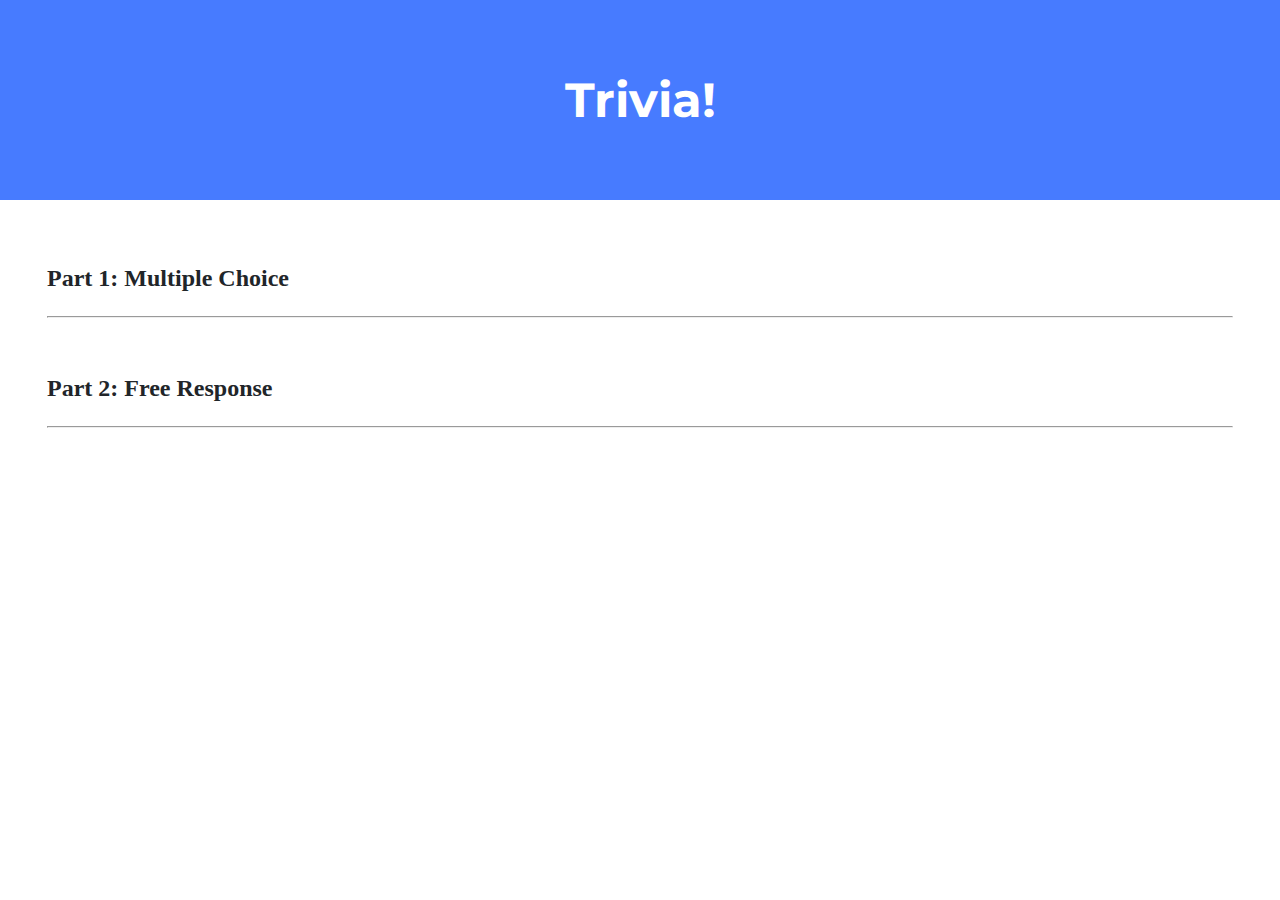
==== Web/lab8/index.html @ 6d224284 "LB8" ====
<!DOCTYPE html>

<html lang="en">
    <head>
        <link href="https://fonts.googleapis.com/css2?family=Montserrat:wght@500&display=swap" rel="stylesheet">
        <link href="styles.css" rel="stylesheet">
        <title>Trivia!</title>

        <script>

            // TODO: Add code to check answers to questions

        </script>

    </head>
    <body>

        <div class="jumbotron">
            <h1>Trivia!</h1>
        </div>

        <div class="container">

            <div class="section">
                <h2>Part 1: Multiple Choice </h2>
                <hr>

                <!-- TODO: Add multiple choice question here -->

            </div>

            <div class="section">
                <h2>Part 2: Free Response</h2>
                <hr>

                <!-- TODO: Add free response question here -->

            </div>

        </div>
    </body>
</html>
---- Web/lab8/styles.css ----
body {
    background-color: #fff;
    color: #212529;
    font-size: 1rem;
    font-weight: 400;
    line-height: 1.5;
    margin: 0;
    text-align: left;
}

.container {
    margin-left: auto;
    margin-right: auto;
    padding-left: 15px;
    padding-right: 15px;
}

.jumbotron {
    background-color: #477bff;
    color: #fff;
    margin-bottom: 2rem;
    padding: 2rem 1rem;
    text-align: center;
}

.section {
    padding: 0.5rem 2rem 1rem 2rem;
}

.section:hover {
    background-color: #f5f5f5;
    transition: color 2s ease-in-out, background-color 0.15s ease-in-out;
}

h1 {
    font-family: 'Montserrat', sans-serif;
    font-size: 48px;
}

button, input[type="submit"] {
    background-color: #d9edff;
    border: 1px solid transparent;
    border-radius: 0.25rem;
    font-size: 0.95rem;
    font-weight: 400;
    line-height: 1.5;
    padding: 0.375rem 0.75rem;
    text-align: center;
    transition: color 0.15s ease-in-out, background-color 0.15s ease-in-out, border-color 0.15s ease-in-out, box-shadow 0.15s ease-in-out;
    vertical-align: middle;
}


input[type="text"] {
    line-height: 1.8;
    width: 25%;
}

input[type="text"]:hover {
    background-color: #f5f5f5;
    transition: color 2s ease-in-out, background-color 0.15s ease-in-out;
}
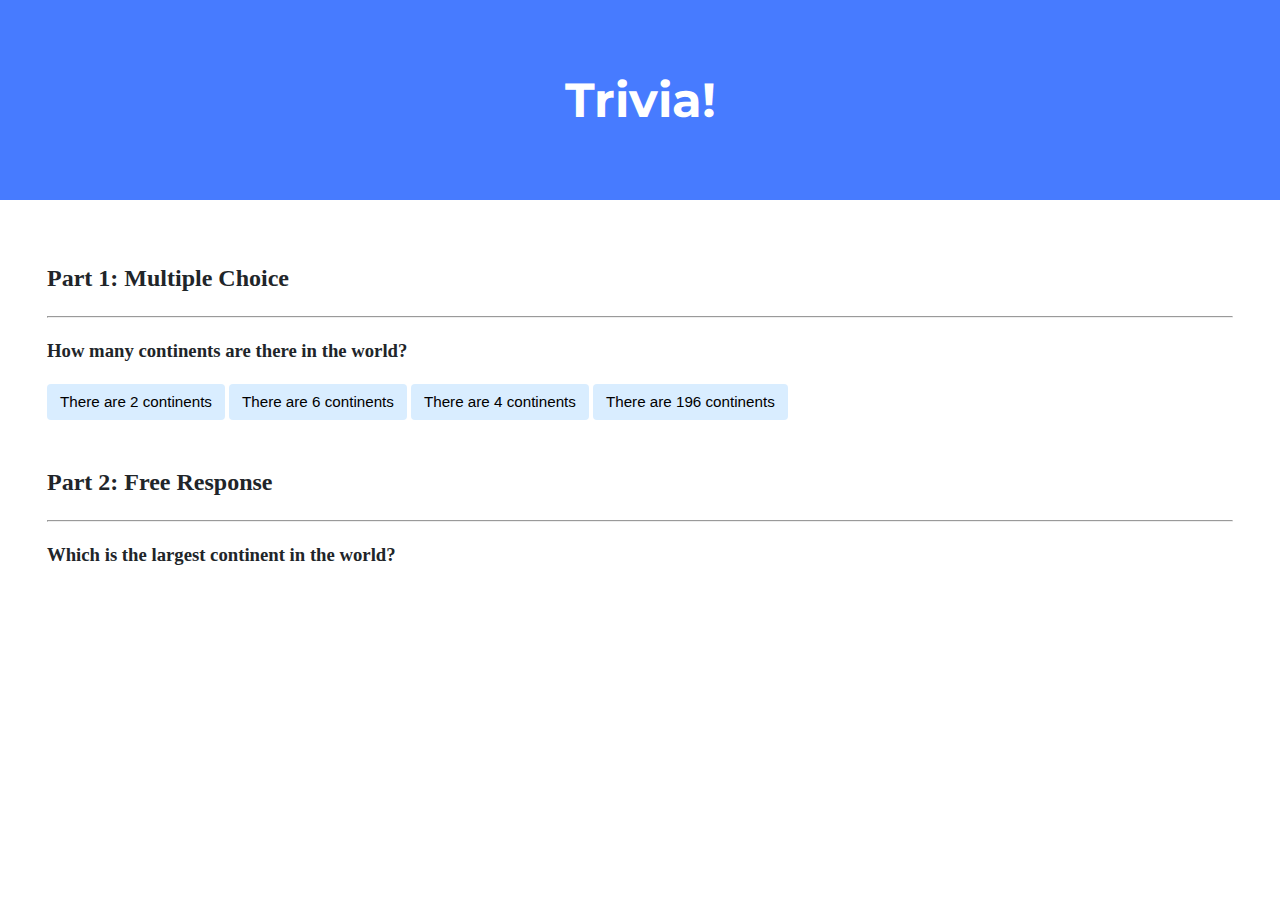
==== commit 609cc44c: "LB8" ====
--- a/Web/lab8/index.html
+++ b/Web/lab8/index.html
@@ -7,9 +7,19 @@
         <title>Trivia!</title>
 
         <script>
+            function status(number) {
+                const button = document.querySelector(`.button-${number}`);
+                const p = document.querySelector('.status');
 
-            // TODO: Add code to check answers to questions
+                if (number !== 2) {
+                    button.className = 'wrong';
+                    p.innerHTML = 'Incorrect';
+                    return;
+                }
 
+                button.className = 'correct';
+                p.innerHTML = 'Correct!';
+            }
         </script>
 
     </head>
@@ -24,15 +34,19 @@
             <div class="section">
                 <h2>Part 1: Multiple Choice </h2>
                 <hr>
-
-                <!-- TODO: Add multiple choice question here -->
-
+                <h3>How many continents are there in the world?</h3>
+                <p class="status"></p>
+                
+                <button class="button-1" onclick="status(1)">There are 2 continents</button>
+                <button class="button-2" onclick="status(2)">There are 6 continents</button>
+                <button class="button-3" onclick="status(3)">There are 4 continents</button>
+                <button class="button-4" onclick="status(4)">There are 196 continents</button>
             </div>
 
             <div class="section">
                 <h2>Part 2: Free Response</h2>
                 <hr>
-
+                <h3>Which is the largest continent in the world?</h3>
                 <!-- TODO: Add free response question here -->
 
             </div>
--- a/Web/lab8/styles.css
+++ b/Web/lab8/styles.css
@@ -60,3 +60,11 @@
     background-color: #f5f5f5;
     transition: color 2s ease-in-out, background-color 0.15s ease-in-out;
 }
+
+.wrong {
+    background-color: red;
+}
+
+.correct {
+    background-color: green;
+}
